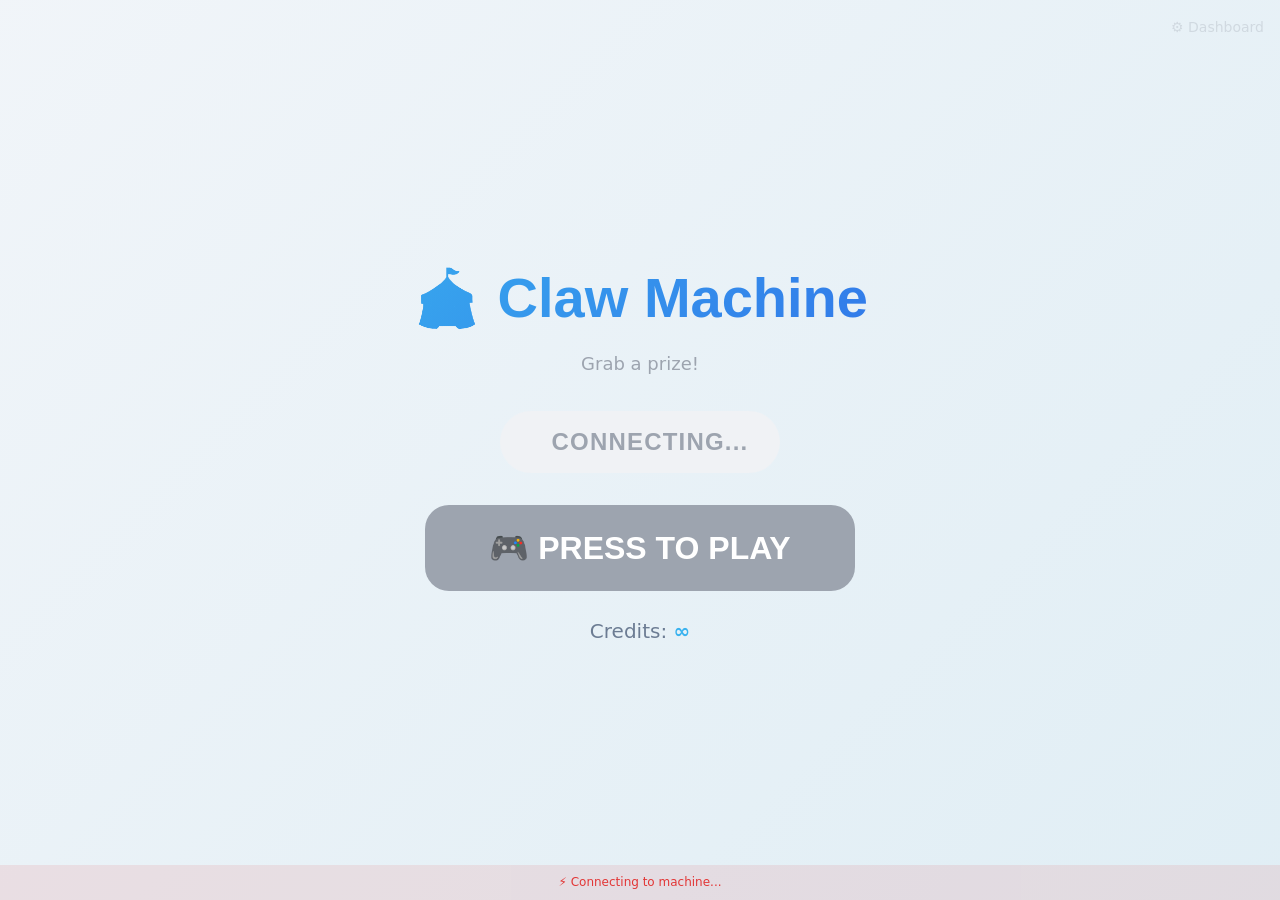
==== frontend/index.html @ 19d824fd "feat: add initial implementation of claw machine firmware, backend, and frontend components" ====
<!DOCTYPE html>
<html lang="en">
<head>
    <meta charset="UTF-8">
    <meta name="viewport" content="width=device-width, initial-scale=1.0">
    <title>🎪 Claw Machine</title>
    <meta name="description" content="DIY Arcade Claw Machine — Player Interface">
    <link rel="stylesheet" href="css/design-system.css">
    <style>
        /* === Player View Styles === */
        body {
            background: linear-gradient(135deg, hsl(210, 40%, 96%) 0%, hsl(200, 50%, 92%) 100%);
            min-height: 100vh;
            display: flex;
            flex-direction: column;
            align-items: center;
            justify-content: center;
            overflow: hidden;
        }

        .player-container {
            width: 100%;
            max-width: 800px;
            padding: var(--sp-6);
            text-align: center;
        }

        /* Machine Title */
        .machine-title {
            font-family: var(--font-display);
            font-size: var(--fs-5xl);
            font-weight: 800;
            background: linear-gradient(135deg, var(--clr-primary), hsl(220, 80%, 55%));
            -webkit-background-clip: text;
            -webkit-text-fill-color: transparent;
            background-clip: text;
            margin-bottom: var(--sp-2);
            animation: slide-up 0.6s var(--ease-out);
        }

        .machine-subtitle {
            font-size: var(--fs-lg);
            color: var(--clr-text-muted);
            margin-bottom: var(--sp-8);
        }

        /* Status Display */
        .status-display {
            margin-bottom: var(--sp-8);
            animation: slide-up 0.8s var(--ease-out);
        }

        .state-badge {
            display: inline-flex;
            align-items: center;
            gap: var(--sp-3);
            padding: var(--sp-3) var(--sp-8);
            font-family: var(--font-display);
            font-size: var(--fs-2xl);
            font-weight: var(--fw-bold);
            border-radius: var(--radius-full);
            letter-spacing: 0.05em;
        }

        .state-badge.ready {
            background: linear-gradient(135deg, hsla(145, 65%, 48%, 0.15), hsla(145, 65%, 48%, 0.05));
            color: var(--clr-success);
            animation: glow-pulse 2s ease-in-out infinite;
            box-shadow: 0 0 20px hsla(145, 65%, 48%, 0.2);
        }

        .state-badge.playing {
            background: linear-gradient(135deg, hsla(200, 85%, 58%, 0.15), hsla(200, 85%, 58%, 0.05));
            color: var(--clr-primary);
        }

        .state-badge.win {
            background: linear-gradient(135deg, hsla(50, 100%, 50%, 0.2), hsla(38, 95%, 58%, 0.1));
            color: hsl(38, 90%, 45%);
            animation: bounce-in 0.6s var(--ease-bounce);
        }

        .state-badge.error {
            background: linear-gradient(135deg, hsla(0, 75%, 55%, 0.15), hsla(0, 75%, 55%, 0.05));
            color: var(--clr-danger);
            animation: shake 0.5s ease-in-out;
        }

        .state-badge.idle {
            background: var(--clr-surface-alt);
            color: var(--clr-text-muted);
        }

        /* Game Timer */
        .game-timer {
            margin: var(--sp-8) 0;
            animation: slide-up 0.8s var(--ease-out);
        }

        .timer-value {
            font-family: var(--font-display);
            font-size: 6rem;
            font-weight: 800;
            color: var(--clr-primary);
            line-height: 1;
            transition: color var(--duration-normal);
        }

        .timer-value.warning {
            color: var(--clr-warning);
        }

        .timer-value.danger {
            color: var(--clr-danger);
            animation: pulse-dot 0.5s infinite;
        }

        .timer-label {
            font-size: var(--fs-lg);
            color: var(--clr-text-muted);
            text-transform: uppercase;
            letter-spacing: 0.1em;
        }

        /* Start Button */
        .start-btn {
            padding: var(--sp-6) var(--sp-16);
            font-size: var(--fs-3xl);
            font-family: var(--font-display);
            font-weight: 800;
            border: none;
            border-radius: var(--radius-xl);
            background: linear-gradient(135deg, var(--clr-success), hsl(145, 60%, 42%));
            color: white;
            cursor: pointer;
            box-shadow: 0 8px 32px hsla(145, 65%, 40%, 0.4);
            transition: all var(--duration-normal) var(--ease-out);
            min-height: 80px;
            animation: bounce-in 1s var(--ease-bounce);
        }

        .start-btn:hover {
            transform: translateY(-3px) scale(1.02);
            box-shadow: 0 12px 40px hsla(145, 65%, 40%, 0.5);
        }

        .start-btn:active {
            transform: scale(0.98);
        }

        .start-btn:disabled {
            background: var(--clr-text-muted);
            box-shadow: none;
            cursor: not-allowed;
            animation: none;
        }

        /* Credits */
        .credits-display {
            margin-top: var(--sp-6);
            font-size: var(--fs-xl);
            color: var(--clr-text-light);
        }

        .credits-value {
            font-weight: var(--fw-bold);
            color: var(--clr-primary);
        }

        /* Win/Loss Animation */
        .result-display {
            display: none;
            margin: var(--sp-8) 0;
        }

        .result-display.visible {
            display: block;
        }

        .result-text {
            font-family: var(--font-display);
            font-size: var(--fs-5xl);
            font-weight: 800;
        }

        .result-text.win {
            background: linear-gradient(135deg, hsl(50, 100%, 50%), hsl(38, 95%, 55%));
            -webkit-background-clip: text;
            -webkit-text-fill-color: transparent;
            animation: bounce-in 0.6s var(--ease-bounce);
        }

        .result-text.loss {
            color: var(--clr-text-muted);
            animation: fade-in 0.5s var(--ease-out);
        }

        .result-emoji {
            font-size: 5rem;
            animation: bounce-in 0.8s var(--ease-bounce);
        }

        /* Connection indicator */
        .connection-bar {
            position: fixed;
            bottom: 0;
            left: 0;
            right: 0;
            padding: var(--sp-2) var(--sp-4);
            text-align: center;
            font-size: var(--fs-xs);
            transition: all var(--duration-normal);
        }

        .connection-bar.connected {
            background: hsla(145, 65%, 48%, 0.1);
            color: var(--clr-success);
        }

        .connection-bar.disconnected {
            background: hsla(0, 75%, 55%, 0.1);
            color: var(--clr-danger);
        }

        /* Navigation link to admin */
        .admin-link {
            position: fixed;
            top: var(--sp-4);
            right: var(--sp-4);
            font-size: var(--fs-sm);
            color: var(--clr-text-muted);
            text-decoration: none;
            opacity: 0.3;
            transition: opacity var(--duration-normal);
        }

        .admin-link:hover {
            opacity: 1;
        }

        /* Confetti canvas */
        #confetti {
            position: fixed;
            top: 0;
            left: 0;
            width: 100%;
            height: 100%;
            pointer-events: none;
            z-index: 1000;
        }
    </style>
</head>
<body>
    <a href="dashboard.html" class="admin-link" id="adminLink">⚙️ Dashboard</a>

    <canvas id="confetti"></canvas>

    <div class="player-container">
        <!-- Title -->
        <h1 class="machine-title">🎪 Claw Machine</h1>
        <p class="machine-subtitle">Grab a prize!</p>

        <!-- Status -->
        <div class="status-display">
            <div class="state-badge idle" id="stateBadge">
                <span class="badge-dot" id="stateDot"></span>
                <span id="stateText">CONNECTING...</span>
            </div>
        </div>

        <!-- Game Timer (shown during game) -->
        <div class="game-timer" id="timerSection" style="display: none;">
            <div class="timer-value" id="timerValue">30</div>
            <div class="timer-label">seconds remaining</div>
        </div>

        <!-- Start Button (shown when ready) -->
        <button class="start-btn" id="startBtn" disabled>
            🎮 PRESS TO PLAY
        </button>

        <!-- Result Display -->
        <div class="result-display" id="resultDisplay">
            <div class="result-emoji" id="resultEmoji">🎉</div>
            <div class="result-text" id="resultText">YOU WIN!</div>
        </div>

        <!-- Credits -->
        <div class="credits-display" id="creditsDisplay">
            Credits: <span class="credits-value" id="creditsValue">∞</span>
        </div>
    </div>

    <div class="connection-bar disconnected" id="connectionBar">
        ⚡ Connecting to machine...
    </div>

    <script type="module">
        import { WebSocketClient } from './js/websocket-client.js';
        import { StateManager } from './js/state-manager.js';
        import { AudioManager } from './js/utils/audio-manager.js';

        const ws = new WebSocketClient();
        const state = new StateManager();
        const audio = new AudioManager('/sounds');

        // DOM elements
        const stateBadge = document.getElementById('stateBadge');
        const stateText = document.getElementById('stateText');
        const timerSection = document.getElementById('timerSection');
        const timerValue = document.getElementById('timerValue');
        const startBtn = document.getElementById('startBtn');
        const resultDisplay = document.getElementById('resultDisplay');
        const resultEmoji = document.getElementById('resultEmoji');
        const resultText = document.getElementById('resultText');
        const creditsValue = document.getElementById('creditsValue');
        const connectionBar = document.getElementById('connectionBar');

        // Handle telemetry updates
        ws.on('telemetry', (data) => {
            state.updateFromTelemetry(data);
        });

        ws.on('connection', ({ connected }) => {
            state.update({ connected });
            connectionBar.className = `connection-bar ${connected ? 'connected' : 'disconnected'}`;
            connectionBar.textContent = connected
                ? '🟢 Connected'
                : '⚡ Connecting to machine...';
        });

        // Game events
        ws.on('game_event', (data) => {
            if (data.event === 'win') {
                showResult('win');
                audio.play('win');
                launchConfetti();
            } else if (data.event === 'loss') {
                showResult('loss');
                audio.play('loss');
            } else if (data.event === 'game_start') {
                audio.play('game_start');
            }
        });

        ws.on('prize', () => {
            audio.play('prize_detected');
        });

        // State change reactor
        state.on('change', (changes) => {
            // Update state badge
            if (changes.machineState !== undefined) {
                updateStateBadge(changes.machineState);
            }

            // Update timer
            if (changes.gameTime !== undefined) {
                updateTimer(changes.gameTime);
            }

            // Update credits
            if (changes.credits !== undefined) {
                creditsValue.textContent = changes.credits >= 999 ? '∞' : changes.credits;
            }

            // Enable/disable start button
            const canStart = state.isReady && state.state.connected;
            startBtn.disabled = !canStart;
        });

        function updateStateBadge(machineState) {
            // Reset classes
            stateBadge.className = 'state-badge';
            resultDisplay.classList.remove('visible');

            const stateMap = {
                'IDLE':            { text: 'IDLE', cls: 'idle' },
                'READY':           { text: 'READY!', cls: 'ready' },
                'PLAYING':         { text: 'PLAYING', cls: 'playing' },
                'CLAW_DESCENDING': { text: 'GRABBING...', cls: 'playing' },
                'CLAW_GRABBING':   { text: 'GRIPPING...', cls: 'playing' },
                'CLAW_RETRACTING': { text: 'LIFTING...', cls: 'playing' },
                'RETURNING':       { text: 'MOVING...', cls: 'playing' },
                'RELEASING':       { text: 'DROPPING...', cls: 'playing' },
                'CHECKING_PRIZE':  { text: 'CHECKING...', cls: 'playing' },
                'WIN':             { text: '🎉 YOU WIN!', cls: 'win' },
                'GAME_OVER':       { text: 'GAME OVER', cls: 'idle' },
                'HOMING':          { text: 'HOMING...', cls: 'idle' },
                'ERROR':           { text: 'ERROR', cls: 'error' },
                'EMERGENCY_STOP':  { text: '🛑 E-STOP', cls: 'error' },
                'MAINTENANCE':     { text: '🔧 MAINTENANCE', cls: 'idle' },
                'INITIALIZING':    { text: 'STARTING...', cls: 'idle' },
            };

            const info = stateMap[machineState] || { text: machineState, cls: 'idle' };
            stateText.textContent = info.text;
            stateBadge.classList.add(info.cls);

            // Show/hide elements based on state
            const playing = state.isPlaying;
            timerSection.style.display = playing ? 'block' : 'none';
            startBtn.style.display = (machineState === 'READY' || machineState === 'IDLE') ? 'inline-block' : 'none';
        }

        function updateTimer(gameTimeMs) {
            const seconds = Math.ceil(gameTimeMs / 1000);
            timerValue.textContent = seconds;

            timerValue.className = 'timer-value';
            if (seconds <= 5) timerValue.classList.add('danger');
            else if (seconds <= 10) timerValue.classList.add('warning');
        }

        function showResult(result) {
            resultDisplay.classList.add('visible');
            if (result === 'win') {
                resultEmoji.textContent = '🎉';
                resultText.textContent = 'YOU WIN!';
                resultText.className = 'result-text win';
            } else {
                resultEmoji.textContent = '😔';
                resultText.textContent = 'Try Again!';
                resultText.className = 'result-text loss';
            }

            // Auto-hide after 5 seconds
            setTimeout(() => {
                resultDisplay.classList.remove('visible');
            }, 5000);
        }

        // Confetti animation
        function launchConfetti() {
            const canvas = document.getElementById('confetti');
            const ctx = canvas.getContext('2d');
            canvas.width = window.innerWidth;
            canvas.height = window.innerHeight;

            const particles = [];
            const colors = ['#FFD700', '#FF6B6B', '#4ECDC4', '#45B7D1', '#96CEB4', '#FFEAA7'];

            for (let i = 0; i < 100; i++) {
                particles.push({
                    x: Math.random() * canvas.width,
                    y: -10,
                    vx: (Math.random() - 0.5) * 8,
                    vy: Math.random() * 3 + 2,
                    size: Math.random() * 8 + 4,
                    color: colors[Math.floor(Math.random() * colors.length)],
                    rotation: Math.random() * 360,
                    rotSpeed: (Math.random() - 0.5) * 10,
                });
            }

            let frame = 0;
            function animate() {
                ctx.clearRect(0, 0, canvas.width, canvas.height);
                particles.forEach(p => {
                    p.x += p.vx;
                    p.y += p.vy;
                    p.vy += 0.1;
                    p.rotation += p.rotSpeed;
                    ctx.save();
                    ctx.translate(p.x, p.y);
                    ctx.rotate(p.rotation * Math.PI / 180);
                    ctx.fillStyle = p.color;
                    ctx.fillRect(-p.size / 2, -p.size / 2, p.size, p.size);
                    ctx.restore();
                });
                frame++;
                if (frame < 180) requestAnimationFrame(animate);
                else ctx.clearRect(0, 0, canvas.width, canvas.height);
            }
            animate();
        }

        // Start game button
        startBtn.addEventListener('click', () => {
            ws.sendCommand('game_start', { player: 'Player' });
            audio.play('button_click');
        });

        // Initialize
        audio.init();
        ws.connect();
    </script>
</body>
</html>
---- frontend/css/design-system.css ----
/* ============================================================
   Design System — Claw Machine UI
   Light blue primary, modern, playful, tablet-optimized
   ============================================================ */

:root {
    /* === Color Palette === */
    --clr-primary:       hsl(200, 85%, 58%);
    --clr-primary-light: hsl(200, 90%, 72%);
    --clr-primary-dark:  hsl(200, 80%, 42%);
    --clr-primary-bg:    hsl(200, 60%, 96%);

    --clr-accent:        hsl(38, 95%, 58%);
    --clr-accent-light:  hsl(38, 100%, 72%);

    --clr-success:       hsl(145, 65%, 48%);
    --clr-warning:       hsl(38, 90%, 55%);
    --clr-danger:        hsl(0, 75%, 55%);

    --clr-bg:            hsl(210, 25%, 97%);
    --clr-surface:       hsl(0, 0%, 100%);
    --clr-surface-alt:   hsl(210, 20%, 95%);
    --clr-text:          hsl(215, 30%, 22%);
    --clr-text-light:    hsl(215, 15%, 50%);
    --clr-text-muted:    hsl(215, 10%, 65%);
    --clr-border:        hsl(210, 15%, 88%);

    --clr-win:           hsl(50, 100%, 50%);
    --clr-lose:          hsl(215, 25%, 60%);

    /* === Typography === */
    --font-primary:  'Inter', 'Segoe UI', system-ui, sans-serif;
    --font-display:  'Outfit', 'Inter', sans-serif;
    --font-mono:     'JetBrains Mono', 'Fira Code', monospace;

    --fs-xs:    0.75rem;
    --fs-sm:    0.875rem;
    --fs-base:  1rem;
    --fs-lg:    1.125rem;
    --fs-xl:    1.25rem;
    --fs-2xl:   1.5rem;
    --fs-3xl:   2rem;
    --fs-4xl:   2.5rem;
    --fs-5xl:   3.5rem;

    --fw-normal:  400;
    --fw-medium:  500;
    --fw-semibold:600;
    --fw-bold:    700;

    /* === Spacing === */
    --sp-1:  0.25rem;
    --sp-2:  0.5rem;
    --sp-3:  0.75rem;
    --sp-4:  1rem;
    --sp-5:  1.25rem;
    --sp-6:  1.5rem;
    --sp-8:  2rem;
    --sp-10: 2.5rem;
    --sp-12: 3rem;
    --sp-16: 4rem;

    /* === Borders & Radius === */
    --radius-sm:  0.5rem;
    --radius-md:  0.75rem;
    --radius-lg:  1rem;
    --radius-xl:  1.5rem;
    --radius-full:9999px;

    /* === Shadows === */
    --shadow-sm:  0 1px 3px hsla(215, 30%, 20%, 0.08);
    --shadow-md:  0 4px 12px hsla(215, 30%, 20%, 0.1);
    --shadow-lg:  0 8px 24px hsla(215, 30%, 20%, 0.12);
    --shadow-xl:  0 16px 48px hsla(215, 30%, 20%, 0.15);
    --shadow-glow:0 0 20px hsla(200, 85%, 58%, 0.3);

    /* === Transitions === */
    --ease-out:  cubic-bezier(0.16, 1, 0.3, 1);
    --ease-in:   cubic-bezier(0.55, 0.06, 0.68, 0.19);
    --ease-bounce:cubic-bezier(0.34, 1.56, 0.64, 1);
    --duration-fast:   150ms;
    --duration-normal: 250ms;
    --duration-slow:   400ms;
}

/* === Reset === */
*, *::before, *::after {
    box-sizing: border-box;
    margin: 0;
    padding: 0;
}

html {
    font-size: 16px;
    -webkit-text-size-adjust: 100%;
    scroll-behavior: smooth;
}

body {
    font-family: var(--font-primary);
    font-size: var(--fs-base);
    color: var(--clr-text);
    background: var(--clr-bg);
    line-height: 1.6;
    -webkit-font-smoothing: antialiased;
    -moz-osx-font-smoothing: grayscale;
    overflow-x: hidden;
}

/* === Utility Classes === */
.container {
    width: 100%;
    max-width: 1200px;
    margin: 0 auto;
    padding: 0 var(--sp-4);
}

.sr-only {
    position: absolute;
    width: 1px;
    height: 1px;
    padding: 0;
    margin: -1px;
    overflow: hidden;
    clip: rect(0, 0, 0, 0);
    white-space: nowrap;
    border: 0;
}

/* === Card === */
.card {
    background: var(--clr-surface);
    border-radius: var(--radius-lg);
    box-shadow: var(--shadow-md);
    padding: var(--sp-6);
    transition: box-shadow var(--duration-normal) var(--ease-out),
                transform var(--duration-normal) var(--ease-out);
}

.card:hover {
    box-shadow: var(--shadow-lg);
}

.card-header {
    display: flex;
    align-items: center;
    justify-content: space-between;
    margin-bottom: var(--sp-4);
}

.card-title {
    font-family: var(--font-display);
    font-size: var(--fs-lg);
    font-weight: var(--fw-semibold);
    color: var(--clr-text);
}

.card-subtitle {
    font-size: var(--fs-sm);
    color: var(--clr-text-muted);
}

/* === Buttons === */
.btn {
    display: inline-flex;
    align-items: center;
    justify-content: center;
    gap: var(--sp-2);
    padding: var(--sp-3) var(--sp-6);
    font-family: var(--font-primary);
    font-size: var(--fs-base);
    font-weight: var(--fw-semibold);
    border: none;
    border-radius: var(--radius-md);
    cursor: pointer;
    transition: all var(--duration-fast) var(--ease-out);
    user-select: none;
    -webkit-tap-highlight-color: transparent;
    min-height: 48px;  /* Touch-friendly */
    min-width: 48px;
}

.btn:active {
    transform: scale(0.96);
}

.btn-primary {
    background: linear-gradient(135deg, var(--clr-primary), var(--clr-primary-dark));
    color: white;
    box-shadow: 0 4px 12px hsla(200, 85%, 45%, 0.35);
}

.btn-primary:hover {
    box-shadow: 0 6px 20px hsla(200, 85%, 45%, 0.45);
    transform: translateY(-1px);
}

.btn-success {
    background: linear-gradient(135deg, var(--clr-success), hsl(145, 65%, 38%));
    color: white;
    box-shadow: 0 4px 12px hsla(145, 65%, 40%, 0.3);
}

.btn-danger {
    background: linear-gradient(135deg, var(--clr-danger), hsl(0, 75%, 45%));
    color: white;
    box-shadow: 0 4px 12px hsla(0, 75%, 45%, 0.3);
}

.btn-warning {
    background: linear-gradient(135deg, var(--clr-warning), hsl(38, 90%, 45%));
    color: white;
}

.btn-ghost {
    background: transparent;
    color: var(--clr-primary);
    border: 2px solid var(--clr-primary);
}

.btn-ghost:hover {
    background: var(--clr-primary);
    color: white;
}

.btn-lg {
    padding: var(--sp-4) var(--sp-8);
    font-size: var(--fs-xl);
    min-height: 56px;
    border-radius: var(--radius-lg);
}

.btn-xl {
    padding: var(--sp-6) var(--sp-12);
    font-size: var(--fs-2xl);
    min-height: 72px;
    border-radius: var(--radius-xl);
}

.btn:disabled {
    opacity: 0.5;
    cursor: not-allowed;
    transform: none !important;
}

/* === Status Badge === */
.badge {
    display: inline-flex;
    align-items: center;
    gap: var(--sp-1);
    padding: var(--sp-1) var(--sp-3);
    font-size: var(--fs-xs);
    font-weight: var(--fw-semibold);
    text-transform: uppercase;
    letter-spacing: 0.05em;
    border-radius: var(--radius-full);
}

.badge-dot {
    width: 8px;
    height: 8px;
    border-radius: 50%;
    animation: pulse-dot 2s ease-in-out infinite;
}

.badge-success { background: hsla(145, 65%, 48%, 0.12); color: var(--clr-success); }
.badge-success .badge-dot { background: var(--clr-success); }

.badge-warning { background: hsla(38, 90%, 55%, 0.12); color: var(--clr-warning); }
.badge-warning .badge-dot { background: var(--clr-warning); }

.badge-danger { background: hsla(0, 75%, 55%, 0.12); color: var(--clr-danger); }
.badge-danger .badge-dot { background: var(--clr-danger); }

.badge-info { background: hsla(200, 85%, 58%, 0.12); color: var(--clr-primary); }
.badge-info .badge-dot { background: var(--clr-primary); }

/* === Stat Display === */
.stat {
    text-align: center;
}

.stat-value {
    font-family: var(--font-display);
    font-size: var(--fs-3xl);
    font-weight: var(--fw-bold);
    color: var(--clr-primary);
    line-height: 1.2;
}

.stat-label {
    font-size: var(--fs-sm);
    color: var(--clr-text-muted);
    text-transform: uppercase;
    letter-spacing: 0.05em;
}

/* === Progress Bar === */
.progress {
    width: 100%;
    height: 8px;
    background: var(--clr-surface-alt);
    border-radius: var(--radius-full);
    overflow: hidden;
}

.progress-bar {
    height: 100%;
    background: linear-gradient(90deg, var(--clr-primary), var(--clr-primary-light));
    border-radius: var(--radius-full);
    transition: width var(--duration-normal) var(--ease-out);
}

/* === Grid Layout === */
.grid {
    display: grid;
    gap: var(--sp-4);
}

.grid-2 { grid-template-columns: repeat(2, 1fr); }
.grid-3 { grid-template-columns: repeat(3, 1fr); }
.grid-4 { grid-template-columns: repeat(4, 1fr); }

@media (max-width: 768px) {
    .grid-3, .grid-4 { grid-template-columns: repeat(2, 1fr); }
}

@media (max-width: 480px) {
    .grid-2, .grid-3, .grid-4 { grid-template-columns: 1fr; }
}

/* === Navigation === */
.nav {
    display: flex;
    align-items: center;
    justify-content: space-between;
    padding: var(--sp-3) var(--sp-6);
    background: var(--clr-surface);
    box-shadow: var(--shadow-sm);
    position: sticky;
    top: 0;
    z-index: 100;
}

.nav-brand {
    display: flex;
    align-items: center;
    gap: var(--sp-3);
    font-family: var(--font-display);
    font-size: var(--fs-xl);
    font-weight: var(--fw-bold);
    color: var(--clr-primary);
    text-decoration: none;
}

.nav-brand span {
    font-size: var(--fs-2xl);
}

.nav-links {
    display: flex;
    gap: var(--sp-2);
    list-style: none;
}

.nav-link {
    padding: var(--sp-2) var(--sp-4);
    font-weight: var(--fw-medium);
    color: var(--clr-text-light);
    text-decoration: none;
    border-radius: var(--radius-md);
    transition: all var(--duration-fast) var(--ease-out);
}

.nav-link:hover, .nav-link.active {
    color: var(--clr-primary);
    background: var(--clr-primary-bg);
}

.nav-status {
    display: flex;
    align-items: center;
    gap: var(--sp-3);
}

/* === Sensor Status Indicator === */
.sensor-indicator {
    display: flex;
    align-items: center;
    gap: var(--sp-2);
    padding: var(--sp-2) var(--sp-3);
    background: var(--clr-surface-alt);
    border-radius: var(--radius-sm);
    font-size: var(--fs-sm);
}

.sensor-dot {
    width: 10px;
    height: 10px;
    border-radius: 50%;
    transition: background var(--duration-fast);
}

.sensor-dot.ok { background: var(--clr-success); }
.sensor-dot.triggered { background: var(--clr-danger); animation: pulse-dot 0.5s infinite; }
.sensor-dot.unknown { background: var(--clr-text-muted); }

/* === Animations === */
@keyframes pulse-dot {
    0%, 100% { opacity: 1; }
    50% { opacity: 0.4; }
}

@keyframes slide-up {
    from { transform: translateY(20px); opacity: 0; }
    to { transform: translateY(0); opacity: 1; }
}

@keyframes fade-in {
    from { opacity: 0; }
    to { opacity: 1; }
}

@keyframes bounce-in {
    0% { transform: scale(0.3); opacity: 0; }
    50% { transform: scale(1.05); }
    70% { transform: scale(0.9); }
    100% { transform: scale(1); opacity: 1; }
}

@keyframes shake {
    0%, 100% { transform: translateX(0); }
    25% { transform: translateX(-5px); }
    75% { transform: translateX(5px); }
}

@keyframes glow-pulse {
    0%, 100% { box-shadow: var(--shadow-glow); }
    50% { box-shadow: 0 0 40px hsla(200, 85%, 58%, 0.5); }
}

.animate-slide-up { animation: slide-up 0.5s var(--ease-out) forwards; }
.animate-fade-in { animation: fade-in 0.3s var(--ease-out) forwards; }
.animate-bounce-in { animation: bounce-in 0.6s var(--ease-bounce) forwards; }
.animate-glow { animation: glow-pulse 2s ease-in-out infinite; }

/* === Google Fonts Import === */
@import url('https://fonts.googleapis.com/css2?family=Inter:wght@400;500;600;700&family=Outfit:wght@400;500;600;700;800&display=swap');
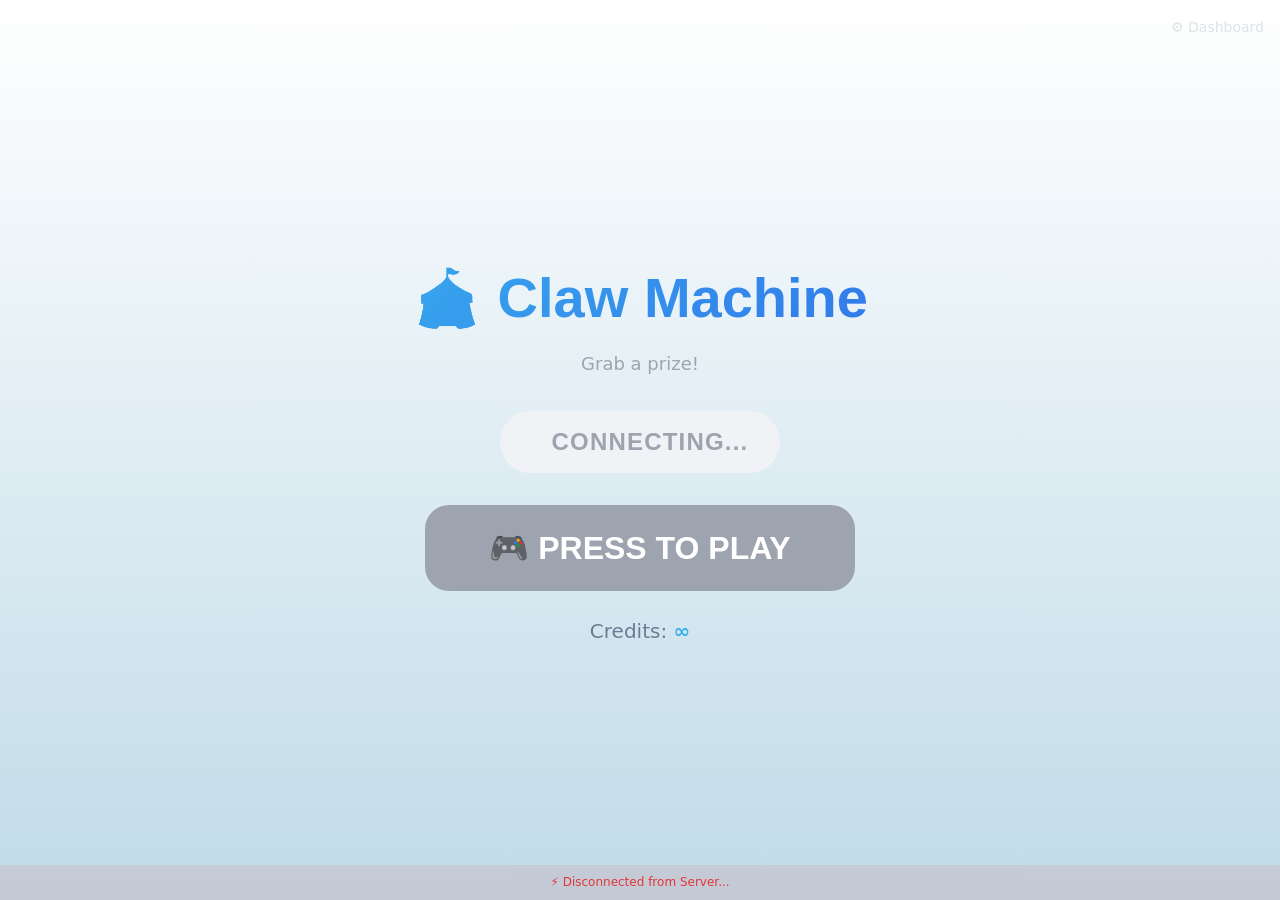
==== commit 356d90ec: "feat: initialize project structure with backend, frontend, and firmware components" ====
--- a/frontend/index.html
+++ b/frontend/index.html
@@ -7,15 +7,59 @@
     <meta name="description" content="DIY Arcade Claw Machine — Player Interface">
     <link rel="stylesheet" href="css/design-system.css">
     <style>
+        :root {
+            --color-sky-bottom: #c0dbe8;
+            --color-sky-top: #ffffff;
+        }
+
         /* === Player View Styles === */
         body {
-            background: linear-gradient(135deg, hsl(210, 40%, 96%) 0%, hsl(200, 50%, 92%) 100%);
+            background: linear-gradient(180deg, var(--color-sky-top) 0%, var(--color-sky-bottom) 100%);
             min-height: 100vh;
             display: flex;
             flex-direction: column;
             align-items: center;
             justify-content: center;
             overflow: hidden;
+            position: relative;
+        }
+
+        /* Sky Animations */
+        .sky-animations {
+            position: absolute;
+            top: 0;
+            left: 0;
+            width: 100%;
+            height: 100%;
+            pointer-events: none;
+            z-index: -1;
+            overflow: hidden;
+        }
+
+        .cloud-wrapper {
+            position: absolute;
+            left: 0;
+            will-change: transform;
+            transition: opacity 2s ease;
+        }
+
+        .cloud-wrapper[data-depth="0"] { z-index: 1; }
+        .cloud-wrapper[data-depth="1"] { z-index: 2; }
+        .cloud-wrapper[data-depth="2"] { z-index: 3; }
+
+        .cloud {
+            position: relative;
+            background-size: contain;
+            background-repeat: no-repeat;
+        }
+
+        @keyframes cloudFly {
+            from {
+                transform: translateX(calc(-100% - 100px)) scaleX(var(--cloud-scale-x, 1));
+            }
+            to {
+                transform: translateX(calc(100vw + 200px)) scaleX(var(--cloud-scale-x, 1));
+            }
         }
 
         .player-container {
@@ -251,6 +295,7 @@
     </style>
 </head>
 <body>
+    <div class="sky-animations" id="skyContainer"></div>
     <a href="dashboard.html" class="admin-link" id="adminLink">⚙️ Dashboard</a>
 
     <canvas id="confetti"></canvas>
@@ -321,12 +366,36 @@
             state.updateFromTelemetry(data);
         });
 
+        let backendConnected = false;
+        let espConnected = false;
+
+        function updateConnectionUI() {
+            const isFullyConnected = backendConnected && espConnected;
+            state.update({ connected: isFullyConnected });
+            
+            if (!backendConnected) {
+                connectionBar.className = 'connection-bar disconnected';
+                connectionBar.textContent = '⚡ Disconnected from Server...';
+            } else if (!espConnected) {
+                connectionBar.className = 'connection-bar disconnected';
+                connectionBar.textContent = '⚡ Server looking for Claw Machine...';
+            } else {
+                connectionBar.className = 'connection-bar connected';
+                connectionBar.textContent = '🟢 Connected to Claw Machine';
+            }
+        }
+
         ws.on('connection', ({ connected }) => {
-            state.update({ connected });
-            connectionBar.className = `connection-bar ${connected ? 'connected' : 'disconnected'}`;
-            connectionBar.textContent = connected
-                ? '🟢 Connected'
-                : '⚡ Connecting to machine...';
+            backendConnected = connected;
+            if (!connected) espConnected = false;
+            updateConnectionUI();
+        });
+
+        ws.on('heartbeat_ack', (data) => {
+            if (espConnected !== data.esp_connected) {
+                espConnected = data.esp_connected;
+                updateConnectionUI();
+            }
         });
 
         // Game events
@@ -340,6 +409,8 @@
                 audio.play('loss');
             } else if (data.event === 'game_start') {
                 audio.play('game_start');
+            } else if (data.event === 'coin_inserted') {
+                audio.play('coin_insert');
             }
         });
 
@@ -364,9 +435,16 @@
                 creditsValue.textContent = changes.credits >= 999 ? '∞' : changes.credits;
             }
 
-            // Enable/disable start button
+            // Enable/disable start button and set text
             const canStart = state.isReady && state.state.connected;
             startBtn.disabled = !canStart;
+            
+            if (state.state.machineState === 'IDLE' && state.state.credits === 0) {
+                startBtn.textContent = '🪙 INSERT COIN';
+                startBtn.style.display = 'inline-block';
+            } else if (state.isReady) {
+                startBtn.textContent = '🎮 PRESS TO PLAY';
+            }
         });
 
         function updateStateBadge(machineState) {
@@ -481,6 +559,95 @@
             audio.play('button_click');
         });
 
+        // Cloud System
+        function isMobile() {
+            return window.innerWidth < 768;
+        }
+
+        function pickCloudDepth() {
+            const r = Math.random();
+            if (r < 0.55) return 0;
+            if (r < 0.85) return 1;
+            return 2;
+        }
+
+        function createCloud(container, preheat = false) {
+            const cloudImages = ['assets/cloud01.webp', 'assets/cloud02.webp', 'assets/cloud03.webp'];
+            const wrapper = document.createElement('div');
+            wrapper.className = 'cloud-wrapper';
+            const cloud = document.createElement('div');
+            cloud.className = 'cloud';
+            
+            const img = cloudImages[Math.floor(Math.random() * cloudImages.length)];
+            const depth = pickCloudDepth();
+
+            let scale, duration, opacity;
+            if (depth === 0) {
+                scale = 0.7 + Math.random() * 0.5;
+                duration = 180 + Math.random() * 40;
+                opacity = 0.25 + Math.random() * 0.1;
+            } else if (depth === 1) {
+                scale = 1.4 + Math.random() * 0.8;
+                duration = 110 + Math.random() * 30;
+                opacity = 0.5 + Math.random() * 0.15;
+            } else {
+                scale = 2.8 + Math.random() * 1.5;
+                duration = 70 + Math.random() * 25;
+                opacity = 0.75 + Math.random() * 0.15;
+            }
+
+            if (isMobile()) duration *= 0.45;
+
+            const skyHeight = container.getBoundingClientRect().height;
+            const top = Math.random() * skyHeight;
+
+            wrapper.style.top = `${top}px`;
+            wrapper.dataset.depth = depth;
+
+            let animationDelay = 0;
+            if (preheat) animationDelay = -(Math.random() * duration);
+
+            const scaleX = Math.random() > 0.5 ? 1 : -1;
+
+            cloud.style.cssText = `
+                background-image: url(${img});
+                width: ${300 * scale}px;
+                height: ${160 * scale}px;
+                opacity: ${opacity};
+                --cloud-scale-x: ${scaleX};
+                animation: cloudFly ${duration}s ease-in-out forwards;
+                animation-delay: ${animationDelay}s;
+            `;
+
+            wrapper.appendChild(cloud);
+            container.appendChild(wrapper);
+
+            const removeAfter = (duration + Math.abs(animationDelay)) * 1000 + 500;
+            setTimeout(() => wrapper.remove(), removeAfter);
+        }
+
+        function spawnClouds(container) {
+            const skyH = container.getBoundingClientRect().height;
+            const initialClouds = Math.min(200, Math.max(40, Math.round(skyH / 35)));
+            for (let i = 0; i < initialClouds; i++) {
+                createCloud(container, true);
+            }
+
+            function scheduleNextCloud() {
+                const delay = 600 + Math.random() * 900;
+                setTimeout(() => {
+                    createCloud(container, false);
+                    scheduleNextCloud();
+                }, delay);
+            }
+            scheduleNextCloud();
+        }
+
+        const skyContainer = document.getElementById('skyContainer');
+        if (skyContainer) {
+            spawnClouds(skyContainer);
+        }
+
         // Initialize
         audio.init();
         ws.connect();
